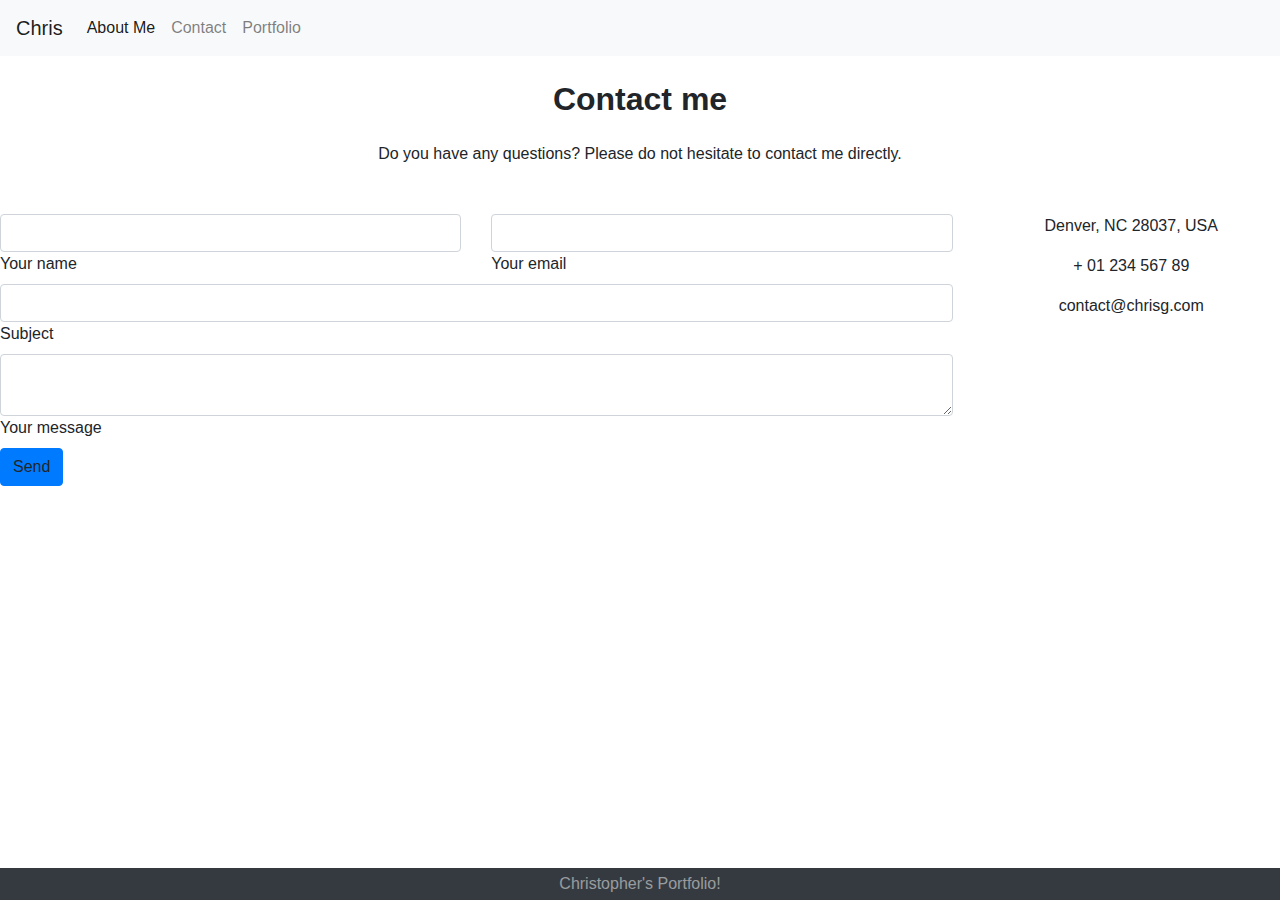
==== contact.html @ a02beeba "final draft of HW2" ====
<!DOCTYPE html>
<html lang="en">
<head>

    <!--Links to Bootstrap here and for collapsible hamburger menu to work for when page size is reduced.-->

    <meta charset="UTF-8">
    <meta name="viewport" content="width=device-width, initial-scale=1.0">
    <meta http-equiv="X-UA-Compatible" content="ie=edge">
    <link rel="stylesheet" href="https://stackpath.bootstrapcdn.com/bootstrap/4.4.1/css/bootstrap.min.css"
        integrity="sha384-Vkoo8x4CGsO3+Hhxv8T/Q5PaXtkKtu6ug5TOeNV6gBiFeWPGFN9MuhOf23Q9Ifjh" crossorigin="anonymous">
    <link rel="stylesheet" href="https://maxcdn.bootstrapcdn.com/bootstrap/4.4.1/css/bootstrap.min.css">
    <script src="https://ajax.googleapis.com/ajax/libs/jquery/3.4.1/jquery.min.js">
    </script>
    <script src="https://cdnjs.cloudflare.com/ajax/libs/popper.js/1.16.0/umd/popper.min.js"></script>
    <script src="https://maxcdn.bootstrapcdn.com/bootstrap/4.4.1/js/bootstrap.min.js"></script>
    <title>Christopher's Contact</title>
</head>
<body>

    <!--Contact, About Me (index), and portfolio are all linked for easy navigation through page.-->
    
    <nav class="navbar navbar-expand-sm navbar-light bg-light">
        <a class="navbar-brand" href="index.html">Chris</a>
        <button class="navbar-toggler" type="button" data-toggle="collapse" data-target="#navbarSupportedContent" aria-controls="navbarSupportedContent" aria-expanded="false" aria-label="Toggle navigation">
          <span class="navbar-toggler-icon"></span>
        </button>
      
        <div class="collapse navbar-collapse" id="navbarSupportedContent">
          <ul class="navbar-nav mr-auto">
            <li class="nav-item active">
              <a class="nav-link" href="index.html">About Me<span class="sr-only">(current)</span></a>
            </li>
            <li class="nav-item">
              <a class="nav-link" href="contact.html">Contact</a>
            </li>
            <li class="nav-item">
                <a class="nav-link" href="portfolio.html">Portfolio</a>
            </li>
        </div>
    </nav>

      <section class="mb-4">

        <h2 class="h1-responsive font-weight-bold text-center my-4">Contact me</h2>
       
        <p class="text-center w-responsive mx-auto mb-5">Do you have any questions? Please do not hesitate to contact me directly.</p>
      
        <div class="row">
      
            <div class="col-md-9 mb-md-0 mb-5">
                <form id="contact-form" name="contact-form" action="mail.php" method="POST">
      
                    <div class="row">
      
                        <div class="col-md-6">
                            <div class="md-form mb-0">
                                <input type="text" id="name" name="name" class="form-control">
                                <label for="name" class="">Your name</label>
                            </div>
                        </div>
             
                        <div class="col-md-6">
                            <div class="md-form mb-0">
                                <input type="text" id="email" name="email" class="form-control">
                                <label for="email" class="">Your email</label>
                            </div>
                        </div>
      
                    </div>
      
                    <div class="row">
                        <div class="col-md-12">
                            <div class="md-form mb-0">
                                <input type="text" id="subject" name="subject" class="form-control">
                                <label for="subject" class="">Subject</label>
                            </div>
                        </div>
                    </div>
        
                    <div class="row">
      
                        <div class="col-md-12">
      
                            <div class="md-form">
                                <textarea type="text" id="message" name="message" rows="2" class="form-control md-textarea"></textarea>
                                <label for="message">Your message</label>
                            </div>
      
                        </div>
                    </div>
      
                </form>
      
                <div class="text-center text-md-left">
                    <a class="btn btn-primary" onclick="document.getElementById('contact-form').submit();">Send</a>
                </div>
                <div class="status"></div>
            </div>
      
            <div class="col-md-3 text-center">
                <ul class="list-unstyled mb-0">
                    <li><i class="fas fa-map-marker-alt fa-2x"></i>
                        <p>Denver, NC 28037, USA</p>
                    </li>
      
                    <li><i class="fas fa-phone mt-4 fa-2x"></i>
                        <p>+ 01 234 567 89</p>
                    </li>
      
                    <li><i class="fas fa-envelope mt-4 fa-2x"></i>
                        <p>contact@chrisg.com</p>
                    </li>
                </ul>
            </div>
      
        </div>
      
      </section>

<!--Footer type is sticky, so it will move with rest of page when it is scrolled up and down.-->

<footer class="page-footer font-small bg-dark fixed-bottom">
  <div class="text-center text-white-50 py-1">Christopher's Portfolio!</div>
</footer>

</body>
</html>
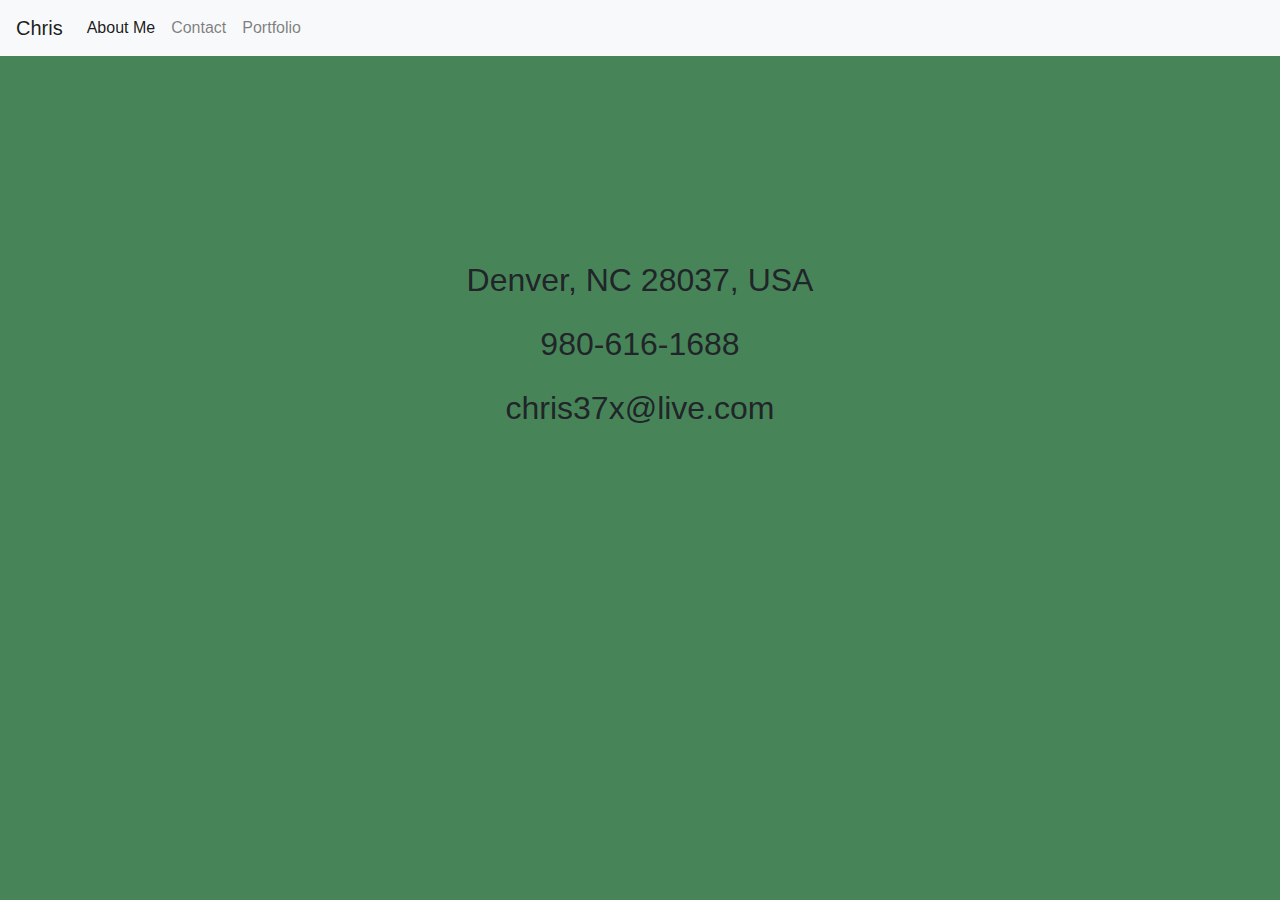
==== commit 4efd5e9e: "cleaned up code" ====
--- a/contact.html
+++ b/contact.html
@@ -1,5 +1,6 @@
 <!DOCTYPE html>
 <html lang="en">
+
 <head>
 
     <!--Links to Bootstrap here and for collapsible hamburger menu to work for when page size is reduced.-->
@@ -14,115 +15,55 @@
     </script>
     <script src="https://cdnjs.cloudflare.com/ajax/libs/popper.js/1.16.0/umd/popper.min.js"></script>
     <script src="https://maxcdn.bootstrapcdn.com/bootstrap/4.4.1/js/bootstrap.min.js"></script>
+    <link rel="stylesheet" href="style.css">
     <title>Christopher's Contact</title>
 </head>
+
 <body>
 
     <!--Contact, About Me (index), and portfolio are all linked for easy navigation through page.-->
-    
+
     <nav class="navbar navbar-expand-sm navbar-light bg-light">
         <a class="navbar-brand" href="index.html">Chris</a>
-        <button class="navbar-toggler" type="button" data-toggle="collapse" data-target="#navbarSupportedContent" aria-controls="navbarSupportedContent" aria-expanded="false" aria-label="Toggle navigation">
-          <span class="navbar-toggler-icon"></span>
+        <button class="navbar-toggler" type="button" data-toggle="collapse" data-target="#navbarSupportedContent"
+            aria-controls="navbarSupportedContent" aria-expanded="false" aria-label="Toggle navigation">
+            <span class="navbar-toggler-icon"></span>
         </button>
-      
+
         <div class="collapse navbar-collapse" id="navbarSupportedContent">
-          <ul class="navbar-nav mr-auto">
-            <li class="nav-item active">
-              <a class="nav-link" href="index.html">About Me<span class="sr-only">(current)</span></a>
-            </li>
-            <li class="nav-item">
-              <a class="nav-link" href="contact.html">Contact</a>
-            </li>
-            <li class="nav-item">
-                <a class="nav-link" href="portfolio.html">Portfolio</a>
-            </li>
+            <ul class="navbar-nav mr-auto">
+                <li class="nav-item active">
+                    <a class="nav-link" href="index.html">About Me<span class="sr-only">(current)</span></a>
+                </li>
+                <li class="nav-item">
+                    <a class="nav-link" href="contact.html">Contact</a>
+                </li>
+                <li class="nav-item">
+                    <a class="nav-link" href="portfolio.html">Portfolio</a>
+                </li>
         </div>
     </nav>
 
-      <section class="mb-4">
+    <div class="col-md-12 text-center" id="contact-me">
+        <ul class="list-unstyled mb-0">
+            <li><i class="fas fa-map-marker-alt fa-2x"></i>
+                <p>Denver, NC 28037, USA</p>
+            </li>
 
-        <h2 class="h1-responsive font-weight-bold text-center my-4">Contact me</h2>
-       
-        <p class="text-center w-responsive mx-auto mb-5">Do you have any questions? Please do not hesitate to contact me directly.</p>
-      
-        <div class="row">
-      
-            <div class="col-md-9 mb-md-0 mb-5">
-                <form id="contact-form" name="contact-form" action="mail.php" method="POST">
-      
-                    <div class="row">
-      
-                        <div class="col-md-6">
-                            <div class="md-form mb-0">
-                                <input type="text" id="name" name="name" class="form-control">
-                                <label for="name" class="">Your name</label>
-                            </div>
-                        </div>
-             
-                        <div class="col-md-6">
-                            <div class="md-form mb-0">
-                                <input type="text" id="email" name="email" class="form-control">
-                                <label for="email" class="">Your email</label>
-                            </div>
-                        </div>
-      
-                    </div>
-      
-                    <div class="row">
-                        <div class="col-md-12">
-                            <div class="md-form mb-0">
-                                <input type="text" id="subject" name="subject" class="form-control">
-                                <label for="subject" class="">Subject</label>
-                            </div>
-                        </div>
-                    </div>
-        
-                    <div class="row">
-      
-                        <div class="col-md-12">
-      
-                            <div class="md-form">
-                                <textarea type="text" id="message" name="message" rows="2" class="form-control md-textarea"></textarea>
-                                <label for="message">Your message</label>
-                            </div>
-      
-                        </div>
-                    </div>
-      
-                </form>
-      
-                <div class="text-center text-md-left">
-                    <a class="btn btn-primary" onclick="document.getElementById('contact-form').submit();">Send</a>
-                </div>
-                <div class="status"></div>
-            </div>
-      
-            <div class="col-md-3 text-center">
-                <ul class="list-unstyled mb-0">
-                    <li><i class="fas fa-map-marker-alt fa-2x"></i>
-                        <p>Denver, NC 28037, USA</p>
-                    </li>
-      
-                    <li><i class="fas fa-phone mt-4 fa-2x"></i>
-                        <p>+ 01 234 567 89</p>
-                    </li>
-      
-                    <li><i class="fas fa-envelope mt-4 fa-2x"></i>
-                        <p>contact@chrisg.com</p>
-                    </li>
-                </ul>
-            </div>
-      
-        </div>
-      
-      </section>
+            <li><i class="fas fa-phone mt-4 fa-2x"></i>
+                <p>980-616-1688</p>
+            </li>
 
-<!--Footer type is sticky, so it will move with rest of page when it is scrolled up and down.-->
+            <li><i class="fas fa-envelope mt-4 fa-2x"></i>
+                <p>chris37x@live.com</p>
+            </li>
+        </ul>
+    </div>
 
-<footer class="page-footer font-small bg-dark fixed-bottom">
-  <div class="text-center text-white-50 py-1">Christopher's Portfolio!</div>
-</footer>
+    </div>
+
+    </section>
 
 </body>
+
 </html>--- a/style.css
+++ b/style.css
@@ -0,0 +1,29 @@
+body {
+    background-color: #478559;
+}
+
+#contact-me {
+    padding: 200px;
+    font-size: xx-large;
+}
+
+#bio {
+    font-size: 20px;
+}
+
+#top-button {
+    background-color: black;
+  padding: 1em 3em;
+  border-radius: 100px;
+  color: white;
+  display: inline-block;
+  margin: 10px;
+}
+
+#bottom-button {
+    background-color: black;
+  padding: 1em 2em;
+  border-radius: 100px;
+  color: white;
+  margin: 10px;
+}